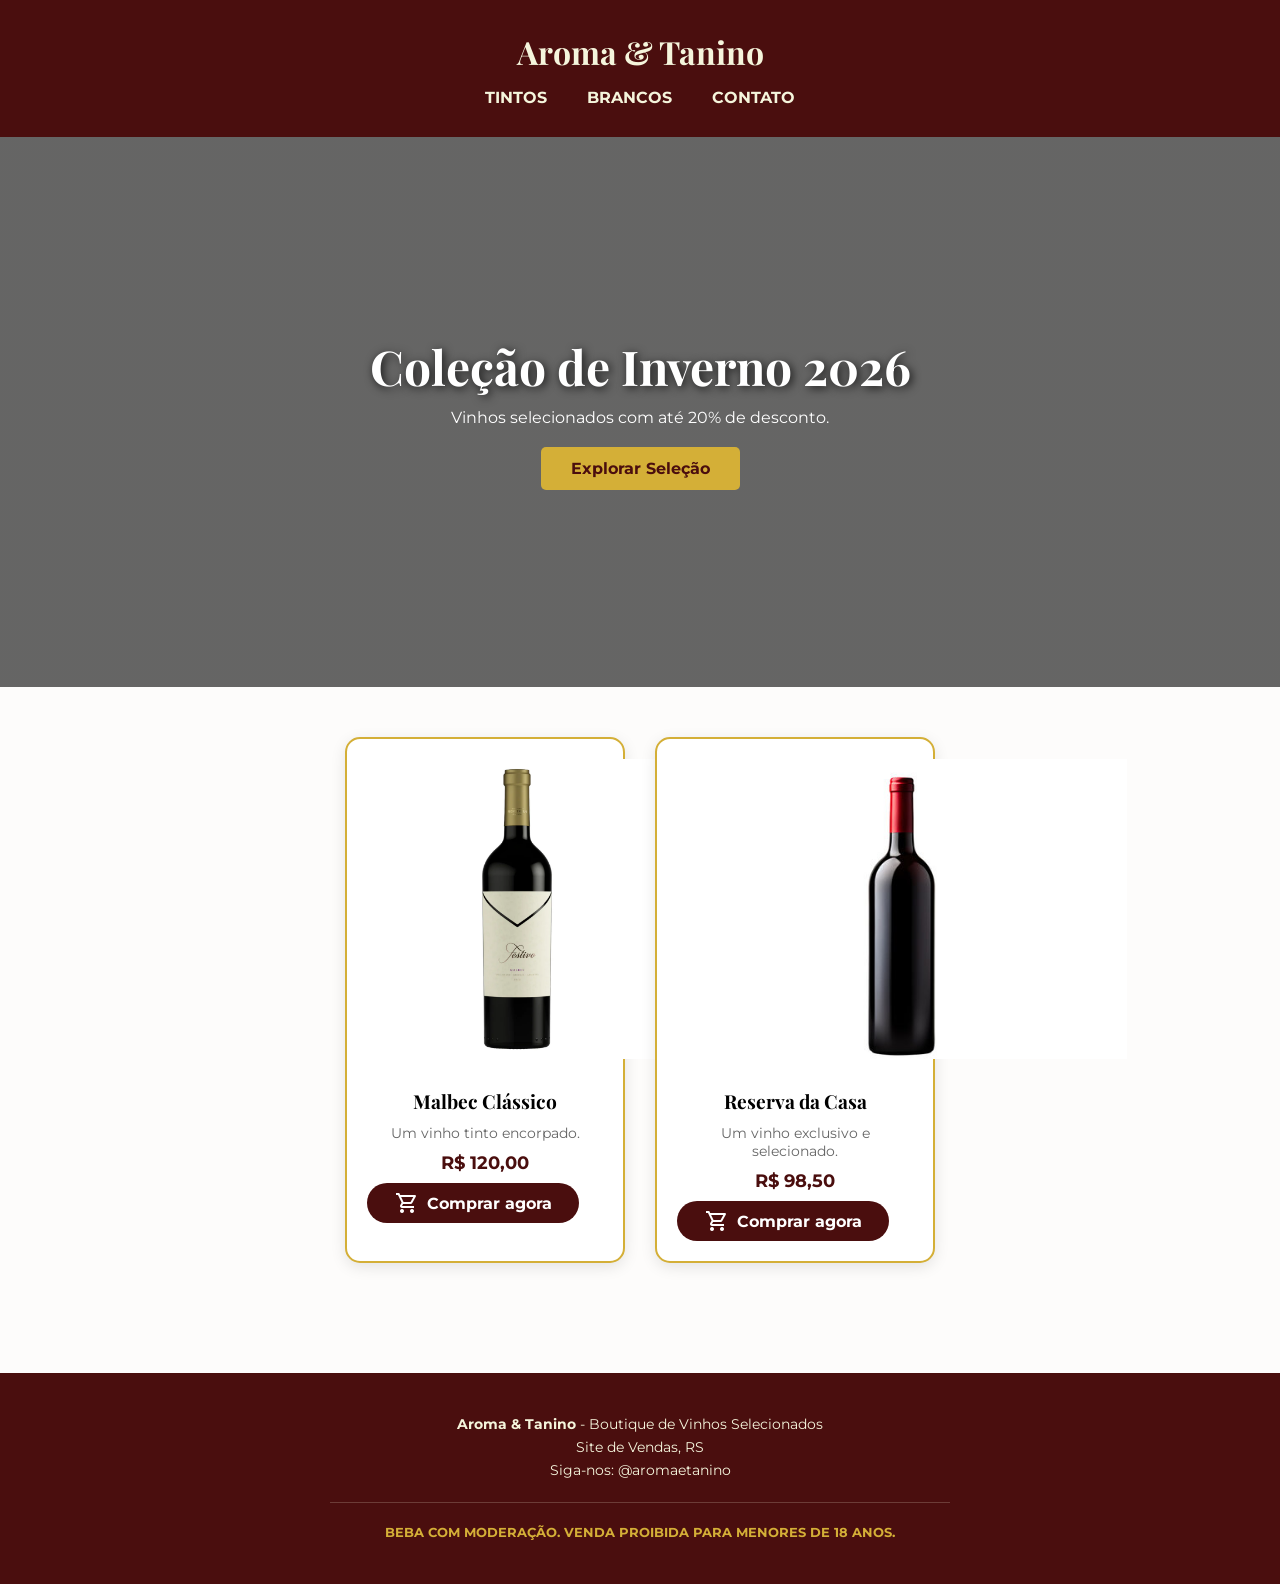
==== index.html @ 3e4dd6f6 "Projeto Aroma e Tanino: Estrutura e Checkout" ====
<!DOCTYPE html>
<html lang="pt-br">
<head>
    <meta charset="UTF-8">
    <meta name="viewport" content="width=device-width, initial-scale=1.0">
    <title>Aroma e Tanino - Loja de Vinhos</title>
    <link rel="stylesheet" href="https://fonts.googleapis.com/css2?family=Material+Symbols+Outlined:opsz,wght,FILL,GRAD@24,400,0,0" />
    <link href="https://fonts.googleapis.com/css2?family=Montserrat:wght@300;400;700&family=Playfair+Display:wght@700&display=swap" rel="stylesheet">
    <link rel="stylesheet" href="style.css">
</head>
<body>
    <header>
        <h1>Aroma & Tanino</h1>
        <nav>
        <ul>
            <li>Tintos</li>
            <li>Brancos</li>
            <li>Contato</li>
        </ul>
        </nav>
    </header>
    <section class="banner">
        <div class="banner-content">
            <h1>Coleção de Inverno 2026</h1>
            <p>Vinhos selecionados com até 20% de desconto.</p>
            <a href="#vitrine" class="btn-banner">Explorar Seleção</a>
        </div>
    </section>
    <main>
        <section class="vitrine">
            <div class="vinho-card">
                <img src="img/vinho1.jpg" alt="Vinho Malbec Argentino">
                <h2 style="font-size: 1.2rem; margin: 10px 0;">Malbec Clássico</h2>
                <p style="font-size: 0.9rem; color: #666;">Um vinho tinto encorpado.</p>
                <span class="preco" style="font-size: 1.1rem; font-weight: bold;">R$ 120,00</span>
                <a href="produtos-malbec.html" class="btn-comprar">
                    <span class="material-symbols-outlined">shopping_cart
                        
                    </span>
                    Comprar agora
                </a>
                </div>
        
        <div class="vinho-card">
            <img src="img/vinho2.jpg" alt="Vinho Reserva da Casa">
            <h2 style="font-size: 1.2rem; margin: 10px 0;">Reserva da Casa</h2>
            <p style="font-size: 0.9rem; color: #666;">Um vinho exclusivo e selecionado.</p>
            <span class="preco" style="font-size: 1.1rem; font-weight: bold;">R$ 98,50</span>
            <a href="produtos-reserva.html" class="btn-comprar">
                <span class="material-symbols-outlined">shopping_cart
                    
                
                </span>
                Comprar agora
            </a>
        </div>
        </section>
    </main>
    <footer>
        <div class="footer-content">
            <p><strong>Aroma & Tanino</strong> - Boutique de Vinhos Selecionados<p>
            <p>Site de Vendas, RS</p>
            <p>Siga-nos: @aromaetanino</p>
            <hr> <p class="aviso-legal">Beba com moderação. Venda proibida para menores de 18 anos.</p>
        </div>
    </footer>
</body>
</html>

<script>
    function adicionarAoCarrinho() {
        alert("🍷 Excelente escolha! O vinho foi adicionado ao seu carrinho.");
    }
</script>
---- style.css ----
* {
    margin: 0;
    padding: 0;
    box-sizing: border-box;
}

/* 2. Header: Estiliza a caixa do topo */
header {
    background-color: #4A0E0E; /* Vermelho Borgonha realista */
    color: #F5F5DC;            /* Bege creme para leitura fácil */
    padding: 30px;
    text-align: center;
}

/* 3. Menu: Organiza a lista de vinhos */
nav ul {
    list-style: none;
    display: flex;
    justify-content: center;
    margin-top: 15px;
}

nav ul li {
    margin: 0 20px;              /* Espaço entre os itens do menu */
    font-weight: bold;
    text-transform: uppercase;   /* Deixa tudo em MAIÚSCULO (cara de site chique) */
    cursor: pointer;
    transition: 0.3s;
}

/* O efeito :hover para os itens do menu */
nav ul li:hover {
    color: #FFFFFF;            /* Muda para branco puro ao passar o mouse */
    transform: scale(1.1);       /* Dá um leve zoom na palavra */
}

/* 4. Vitrine: Espaçamento para os produtos */
.vitrine {
    display: flex;
    justify-content: center;
    gap: 30px;
    padding: 50px 20px;
}

/* 5. Card do Vinho: O quadro com borda dourada */
.vinho-card {
    background-color: white;
    border: 2px solid #D4AF37; /* Dourado luxo */
    border-radius: 15px;
    padding: 20px;
    text-align: center;
    width: 280px;
    transition: 0.4s;
    box-shadow: 0 4px 15px rgba(0,0,0,0.1);
}

/* Efeito de flutuar ao passar o mouse no card */
.vinho-card img{
    height: 300px;        /* Mantém as garrafas com a mesma altura */
    object-fit: contain;  /* Não deixa a imagem distorcer */
    margin-bottom: 15px;
}

/* Configuração de Fontes Globais */
body {
    font-family: 'Montserrat', sans-serif;
    background-color: #fdfcfb; /* Um bege quase branco, muito elegante */
}

h1, h2, h3 {
    font-family: 'Playfair Display', serif;
}

/* Deixando o Botão Profissional */
.btn-comprar {
    text-decoration: none;
    background-color: #4A0E0E; /* Borgonha */
    color: white;
    border: none;
    padding: 8px 15px;
    border-radius: 50px; /* Botão arredondado é mais moderno */
    cursor: pointer;
    display: flex;
    align-items: center;
    justify-content: center;
    gap: 8px; /* Espaço entre o ícone e o texto */
    font-weight: bold;
    transition: 0.3s;
    width: 90%; /* Botão ocupa a largura do card */
    margin-top: 10px;
    }

    .btn-comprar:hover {
        background-color: #D4AF37; /* Muda para Dourado */
        color: #4A0E0E;
        transform: scale(1.05);
    }

    /* Ajuste no Preço */
    .preco {
        font-size: 1.5rem;
        color: #4A0E0E;
        font-weight: 700;
        display: block;
        margin: 10px 0;
    }

    footer {
        background-color: #4A0E0E;
        color: #F5F5DC;
        text-align: center;
        padding: 40px;
        margin-top: 50px;
        font-size: 0.9rem;
    }

    footer {
        background-color: #4A0E0E; /* O mesmo Borgonha do cabeçalho */
        color: #F5F5DC;       /* Um tom de bege suave para as letras */
        text-align: center;
        padding: 40px 20px;
        margin-top: 60px;       /* Espaço entre os vinhos e o rodapé */     
        font-size: 0.9rem;
        line-height: 1.6;
    }

    footer hr {
        border: 0;
        border-top: 1px solid rgba(245, 245, 220, 0.2);
        margin: 20px auto;
        width: 50%;
    }

    .aviso-legal {
        font-weight: bold;
        color: #D4AF37; /* Dourado para o aviso importante */
        text-transform: uppercase;
        font-size: 0.8rem;
    }

    .banner {
        background: linear-gradient(rgba(0, 0, 0, 0.6), rgba(0, 0, 0, 0.6)), 
                    url('https://images.unsplash.com/photo-1559339352-11d035aa65de?q=80&w=1974&auto=format&fit=crop');
        background-size: cover;
        background-position: center;
        background-attachment: fixed;
        height: 550px;
        display: flex;
        align-items: center;
        justify-content: center;
        text-align: center;
        color: white;            
    }

    .banner-content h1 {
        text-shadow: 2px 2px 10px rgba(0,0,0,0.8);
        font-size: 3rem;
        margin-bottom: 10px; 
    }

    .btn-banner {
        display: inline-block;
        margin-top: 20px;
        padding: 12px 30px;
        background-color: #D4AF37;
        color: #4A0E0E;
        text-decoration: none;
        font-weight: bold;
        border-radius: 5px;
        transition: 0.3s;
    }

    .btn-banner:hover {
        background-color: white;
    }
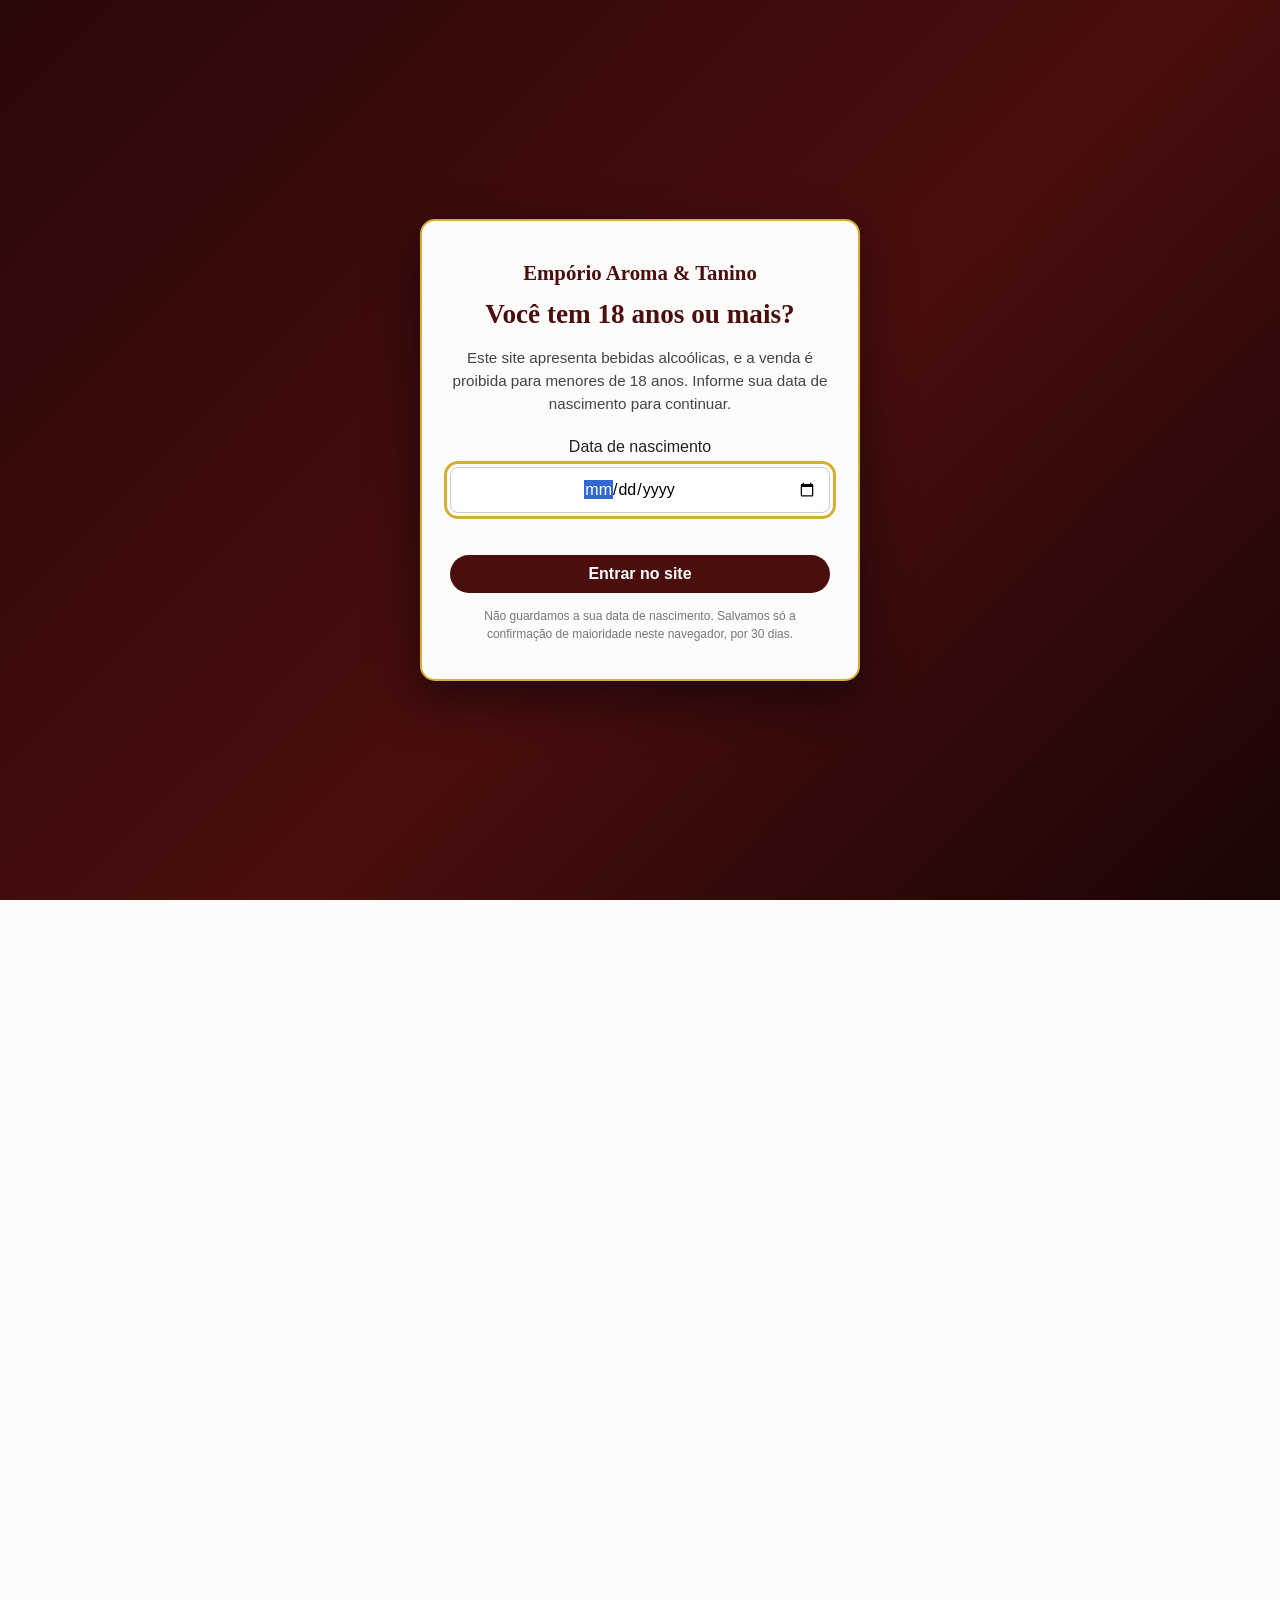
==== commit 96753c4c: "Empório Aroma & Tanino: vitrine, pedido, verificação +18 e segurança" ====
--- a/index.html
+++ b/index.html
@@ -3,72 +3,77 @@
 <head>
     <meta charset="UTF-8">
     <meta name="viewport" content="width=device-width, initial-scale=1.0">
-    <title>Aroma e Tanino - Loja de Vinhos</title>
-    <link rel="stylesheet" href="https://fonts.googleapis.com/css2?family=Material+Symbols+Outlined:opsz,wght,FILL,GRAD@24,400,0,0" />
-    <link href="https://fonts.googleapis.com/css2?family=Montserrat:wght@300;400;700&family=Playfair+Display:wght@700&display=swap" rel="stylesheet">
+    <meta http-equiv="Content-Security-Policy" content="default-src 'none'; script-src 'self'; style-src 'self' https://fonts.googleapis.com; font-src https://fonts.gstatic.com; img-src 'self' data:; connect-src 'self'; base-uri 'none'; form-action 'none'; object-src 'none'">
+    <meta name="referrer" content="strict-origin-when-cross-origin">
+    <meta name="description" content="Empório Aroma & Tanino: vinhos, espumantes, queijos coloniais, salames, castanhas e pães de fermentação longa. Projeto de demonstração.">
+    <title>Empório Aroma e Tanino - Vinhos, queijos, salames e pães</title>
+
+    <link rel="preconnect" href="https://fonts.googleapis.com">
+    <link rel="preconnect" href="https://fonts.gstatic.com" crossorigin>
+    <link rel="stylesheet" href="https://fonts.googleapis.com/css2?family=Montserrat:wght@300;400;500;700&family=Playfair+Display:wght@400;700&display=swap">
+    <link rel="stylesheet" href="https://fonts.googleapis.com/css2?family=Material+Symbols+Outlined:opsz,wght,FILL,GRAD@24,400,0,0">
     <link rel="stylesheet" href="style.css">
+    <script src="js/seguranca.js"></script>
+    <script src="js/idade.js"></script>
 </head>
 <body>
+
     <header>
-        <h1>Aroma & Tanino</h1>
-        <nav>
-        <ul>
-            <li>Tintos</li>
-            <li>Brancos</li>
-            <li>Contato</li>
-        </ul>
+        <a href="index.html" class="logo">Empório Aroma &amp; Tanino</a>
+        <button type="button" class="btn-carrinho" id="abrir-carrinho" aria-label="Abrir meu pedido">
+            <span class="material-symbols-outlined" aria-hidden="true">shopping_bag</span>
+            <span class="contador-carrinho">0</span>
+        </button>
+        <nav aria-label="Menu principal">
+            <ul>
+                <li><a href="index.html?categoria=vinho#vitrine">Vinhos</a></li>
+                <li><a href="index.html?categoria=queijo#vitrine">Queijos</a></li>
+                <li><a href="index.html?categoria=salame#vitrine">Salames</a></li>
+                <li><a href="index.html?categoria=pao#vitrine">Pães</a></li>
+                <li><a href="#contato">Contato</a></li>
+            </ul>
         </nav>
     </header>
+
     <section class="banner">
         <div class="banner-content">
-            <h1>Coleção de Inverno 2026</h1>
-            <p>Vinhos selecionados com até 20% de desconto.</p>
-            <a href="#vitrine" class="btn-banner">Explorar Seleção</a>
+            <h1>Tradição italiana à sua mesa</h1>
+            <p>Vinhos, queijos coloniais, salames, castanhas e pães de fermentação longa.</p>
+            <a href="#vitrine" class="btn-banner">Explorar seleção</a>
         </div>
     </section>
+
+    <div class="faixa">
+        <span>Raízes italianas</span>
+        <span>Produtos artesanais</span>
+        <span>Pedido pelo WhatsApp</span>
+    </div>
+
     <main>
-        <section class="vitrine">
-            <div class="vinho-card">
-                <img src="img/vinho1.jpg" alt="Vinho Malbec Argentino">
-                <h2 style="font-size: 1.2rem; margin: 10px 0;">Malbec Clássico</h2>
-                <p style="font-size: 0.9rem; color: #666;">Um vinho tinto encorpado.</p>
-                <span class="preco" style="font-size: 1.1rem; font-weight: bold;">R$ 120,00</span>
-                <a href="produtos-malbec.html" class="btn-comprar">
-                    <span class="material-symbols-outlined">shopping_cart
-                        
-                    </span>
-                    Comprar agora
-                </a>
-                </div>
-        
-        <div class="vinho-card">
-            <img src="img/vinho2.jpg" alt="Vinho Reserva da Casa">
-            <h2 style="font-size: 1.2rem; margin: 10px 0;">Reserva da Casa</h2>
-            <p style="font-size: 0.9rem; color: #666;">Um vinho exclusivo e selecionado.</p>
-            <span class="preco" style="font-size: 1.1rem; font-weight: bold;">R$ 98,50</span>
-            <a href="produtos-reserva.html" class="btn-comprar">
-                <span class="material-symbols-outlined">shopping_cart
-                    
-                
-                </span>
-                Comprar agora
-            </a>
-        </div>
+        <section class="catalogo" id="vitrine">
+            <div class="filtros" id="filtros" role="group" aria-label="Filtrar por categoria"></div>
+            <div id="vitrine-lista"></div>
         </section>
     </main>
-    <footer>
+
+    <footer id="contato">
         <div class="footer-content">
-            <p><strong>Aroma & Tanino</strong> - Boutique de Vinhos Selecionados<p>
-            <p>Site de Vendas, RS</p>
+            <p><strong>Empório Aroma &amp; Tanino</strong> - Tradição italiana à mesa</p>
+            <p>Porto Alegre, RS</p>
             <p>Siga-nos: @aromaetanino</p>
-            <hr> <p class="aviso-legal">Beba com moderação. Venda proibida para menores de 18 anos.</p>
+            <hr>
+            <p class="aviso-legal">Beba com moderação. Venda proibida para menores de 18 anos.</p>
+            <p class="aviso-demo-rodape">Projeto de demonstração: produtos, preços e contatos fictícios.</p>
         </div>
     </footer>
+
+    <a class="whats-flutuante" href="#" target="_blank" rel="noopener noreferrer" aria-label="Falar no WhatsApp">
+        <span class="material-symbols-outlined" aria-hidden="true">chat</span>
+    </a>
+
+    <script src="js/whatsapp.js" defer></script>
+    <script src="js/produtos.js" defer></script>
+    <script src="js/carrinho.js" defer></script>
+    <script src="js/vitrine.js" defer></script>
 </body>
-</html>
-
-<script>
-    function adicionarAoCarrinho() {
-        alert("🍷 Excelente escolha! O vinho foi adicionado ao seu carrinho.");
-    }
-</script>+</html>
--- a/style.css
+++ b/style.css
@@ -1,175 +1,521 @@
-* {
-    margin: 0;
-    padding: 0;
-    box-sizing: border-box;
-}
-
-/* 2. Header: Estiliza a caixa do topo */
+/* ============ 1. Reset e globais ============ */
+* { margin: 0; padding: 0; box-sizing: border-box; }
+
+html { scroll-behavior: smooth; scroll-padding-top: 20px; }
+
+body {
+    font-family: 'Montserrat', sans-serif;
+    background-color: #fdfcfb;
+    color: #222;
+    line-height: 1.5;
+}
+body.sem-rolagem { overflow: hidden; }
+
+h1, h2, h3 { font-family: 'Playfair Display', serif; }
+img { max-width: 100%; display: block; }
+[hidden] { display: none !important; }
+
+a:focus-visible, button:focus-visible, input:focus-visible {
+    outline: 3px solid #D4AF37;
+    outline-offset: 3px;
+}
+
+/* ============ 2. Header e menu ============ */
 header {
-    background-color: #4A0E0E; /* Vermelho Borgonha realista */
-    color: #F5F5DC;            /* Bege creme para leitura fácil */
-    padding: 30px;
-    text-align: center;
-}
-
-/* 3. Menu: Organiza a lista de vinhos */
+    position: relative;
+    background-color: #4A0E0E;
+    color: #F5F5DC;
+    padding: 30px 20px;
+    text-align: center;
+}
+
+.logo {
+    font-family: 'Playfair Display', serif;
+    font-size: 2.2rem;
+    font-weight: 700;
+    color: #F5F5DC;
+    text-decoration: none;
+}
+
 nav ul {
     list-style: none;
     display: flex;
     justify-content: center;
+    flex-wrap: wrap;
     margin-top: 15px;
 }
-
-nav ul li {
-    margin: 0 20px;              /* Espaço entre os itens do menu */
+nav ul li { margin: 0 18px; font-weight: bold; text-transform: uppercase; }
+nav ul li a {
+    color: inherit;
+    text-decoration: none;
+    display: inline-block;
+    transition: color 0.3s, transform 0.3s;
+}
+nav ul li a:hover { color: #D4AF37; transform: scale(1.1); }
+
+.btn-carrinho {
+    position: absolute;
+    top: 22px;
+    right: 22px;
+    display: flex;
+    align-items: center;
+    gap: 6px;
+    background: transparent;
+    color: #F5F5DC;
+    border: 2px solid #D4AF37;
+    border-radius: 50px;
+    padding: 6px 14px;
+    font-family: inherit;
+    font-weight: 700;
+    cursor: pointer;
+    transition: background-color 0.3s, color 0.3s;
+}
+.btn-carrinho:hover { background: #D4AF37; color: #4A0E0E; }
+
+/* ============ 3. Banner e faixa ============ */
+.banner {
+    position: relative;
+    overflow: hidden;
+    /* Aparece se a foto não carregar */
+    background: linear-gradient(135deg, #2b0707 0%, #4A0E0E 55%, #1a0404 100%);
+    min-height: 460px;
+    display: flex;
+    align-items: center;
+    justify-content: center;
+    text-align: center;
+    color: white;
+    padding: 40px 20px;
+}
+
+/* A foto, com zoom lento */
+.banner::before {
+    content: '';
+    position: absolute;
+    inset: 0;
+    background: url('img/banner-1.jpg') center 80% / cover no-repeat;
+    animation: zoom-lento 20s ease-in-out infinite alternate;
+}
+
+/* Camada escura para o texto ficar legível */
+.banner::after {
+    content: '';
+    position: absolute;
+    inset: 0;
+    background: rgba(0, 0, 0, 0.5);
+}
+
+.banner-content {
+    position: relative;
+    z-index: 2;
+}
+
+@keyframes zoom-lento {
+    from { transform: scale(1); }
+    to   { transform: scale(1.12); }
+}
+
+@media (prefers-reduced-motion: reduce) {
+    .banner::before { animation: none; }
+}
+.banner-content h1 {
+    text-shadow: 2px 2px 10px rgba(0, 0, 0, 0.8);
+    font-size: 3rem;
+    margin-bottom: 10px;
+}
+.banner-content p { font-size: 1.1rem; max-width: 560px; margin: 0 auto; }
+
+.btn-banner {
+    display: inline-block;
+    margin-top: 20px;
+    padding: 12px 30px;
+    background-color: #D4AF37;
+    color: #4A0E0E;
+    text-decoration: none;
     font-weight: bold;
-    text-transform: uppercase;   /* Deixa tudo em MAIÚSCULO (cara de site chique) */
+    border-radius: 5px;
+    transition: background-color 0.3s, transform 0.3s;
+}
+.btn-banner:hover { background-color: white; transform: translateY(-2px); }
+
+.faixa {
+    display: flex;
+    justify-content: center;
+    flex-wrap: wrap;
+    gap: 10px 50px;
+    padding: 20px;
+    background: #f6ecd0;
+    color: #4A0E0E;
+    font-weight: 500;
+    text-align: center;
+}
+
+/* ============ 4. Filtros e categorias ============ */
+.filtros {
+    display: flex;
+    flex-wrap: wrap;
+    justify-content: center;
+    gap: 10px;
+    padding: 40px 20px 0;
+}
+.filtro {
+    font-family: inherit;
+    font-weight: 500;
+    padding: 8px 20px;
+    border: 2px solid #D4AF37;
+    background: white;
+    color: #4A0E0E;
+    border-radius: 50px;
     cursor: pointer;
-    transition: 0.3s;
-}
-
-/* O efeito :hover para os itens do menu */
-nav ul li:hover {
-    color: #FFFFFF;            /* Muda para branco puro ao passar o mouse */
-    transform: scale(1.1);       /* Dá um leve zoom na palavra */
-}
-
-/* 4. Vitrine: Espaçamento para os produtos */
+    transition: background-color 0.3s, color 0.3s;
+}
+.filtro:hover { background: #f6ecd0; }
+.filtro.ativo { background: #4A0E0E; border-color: #4A0E0E; color: #fff; }
+
+.categoria { max-width: 1200px; margin: 0 auto; padding: 40px 20px 0; }
+.categoria > h2 { text-align: center; font-size: 1.8rem; color: #4A0E0E; }
+.categoria > h2::after {
+    content: '';
+    display: block;
+    width: 60px;
+    height: 3px;
+    background: #D4AF37;
+    margin: 10px auto 0;
+}
+
+/* ============ 5. Cards ============ */
 .vitrine {
     display: flex;
     justify-content: center;
+    flex-wrap: wrap;
     gap: 30px;
-    padding: 50px 20px;
-}
-
-/* 5. Card do Vinho: O quadro com borda dourada */
+    padding: 30px 0;
+}
+
 .vinho-card {
+    display: flex;
+    flex-direction: column;
     background-color: white;
-    border: 2px solid #D4AF37; /* Dourado luxo */
+    border: 2px solid #D4AF37;
     border-radius: 15px;
     padding: 20px;
     text-align: center;
-    width: 280px;
-    transition: 0.4s;
-    box-shadow: 0 4px 15px rgba(0,0,0,0.1);
-}
-
-/* Efeito de flutuar ao passar o mouse no card */
-.vinho-card img{
-    height: 300px;        /* Mantém as garrafas com a mesma altura */
-    object-fit: contain;  /* Não deixa a imagem distorcer */
-    margin-bottom: 15px;
-}
-
-/* Configuração de Fontes Globais */
-body {
-    font-family: 'Montserrat', sans-serif;
-    background-color: #fdfcfb; /* Um bege quase branco, muito elegante */
-}
-
-h1, h2, h3 {
-    font-family: 'Playfair Display', serif;
-}
-
-/* Deixando o Botão Profissional */
+    width: 100%;
+    max-width: 280px;
+    transition: transform 0.4s, box-shadow 0.4s;
+    box-shadow: 0 4px 15px rgba(0, 0, 0, 0.1);
+    overflow: hidden;
+}
+.vinho-card:hover { transform: translateY(-8px); box-shadow: 0 12px 28px rgba(74, 14, 14, 0.25); }
+
+.card-foto { display: block; }
+.vinho-card img {
+    width: 100%;
+    height: 240px;
+    object-fit: contain;
+    mix-blend-mode: multiply;
+    margin-bottom: 12px;
+}
+.vinho-card h3 { font-size: 1.15rem; margin: 8px 0 2px; }
+
+.selos { display: flex; justify-content: center; gap: 6px; flex-wrap: wrap; }
+.selo {
+    font-size: 0.72rem;
+    font-weight: 500;
+    color: #4A0E0E;
+    background: #f6ecd0;
+    border-radius: 50px;
+    padding: 2px 10px;
+}
+.selo-18 { background: #4A0E0E; color: #F5F5DC; }
+
+.peso { font-size: 0.8rem; color: #888; }
+.descricao { font-size: 0.9rem; color: #666; flex: 1; margin-top: 4px; }
+.preco { font-size: 1.5rem; color: #4A0E0E; font-weight: 700; display: block; margin: 10px 0; }
+
+.sem-foto {
+    height: 240px;
+    display: flex;
+    align-items: center;
+    justify-content: center;
+    background: #f6f1ea;
+    border-radius: 10px;
+    margin-bottom: 12px;
+    color: #4A0E0E;
+}
+.sem-foto .material-symbols-outlined { font-size: 72px; opacity: 0.5; }
+
+/* ============ 6. Botões ============ */
 .btn-comprar {
     text-decoration: none;
-    background-color: #4A0E0E; /* Borgonha */
+    background-color: #4A0E0E;
     color: white;
     border: none;
-    padding: 8px 15px;
-    border-radius: 50px; /* Botão arredondado é mais moderno */
+    padding: 10px 15px;
+    border-radius: 50px;
     cursor: pointer;
     display: flex;
     align-items: center;
     justify-content: center;
-    gap: 8px; /* Espaço entre o ícone e o texto */
+    gap: 8px;
+    font-family: inherit;
+    font-size: 1rem;
     font-weight: bold;
-    transition: 0.3s;
-    width: 90%; /* Botão ocupa a largura do card */
+    transition: background-color 0.3s, color 0.3s, transform 0.3s;
+    width: 100%;
     margin-top: 10px;
-    }
-
-    .btn-comprar:hover {
-        background-color: #D4AF37; /* Muda para Dourado */
-        color: #4A0E0E;
-        transform: scale(1.05);
-    }
-
-    /* Ajuste no Preço */
-    .preco {
-        font-size: 1.5rem;
-        color: #4A0E0E;
-        font-weight: 700;
-        display: block;
-        margin: 10px 0;
-    }
-
-    footer {
-        background-color: #4A0E0E;
-        color: #F5F5DC;
-        text-align: center;
-        padding: 40px;
-        margin-top: 50px;
-        font-size: 0.9rem;
-    }
-
-    footer {
-        background-color: #4A0E0E; /* O mesmo Borgonha do cabeçalho */
-        color: #F5F5DC;       /* Um tom de bege suave para as letras */
-        text-align: center;
-        padding: 40px 20px;
-        margin-top: 60px;       /* Espaço entre os vinhos e o rodapé */     
-        font-size: 0.9rem;
-        line-height: 1.6;
-    }
-
-    footer hr {
-        border: 0;
-        border-top: 1px solid rgba(245, 245, 220, 0.2);
-        margin: 20px auto;
-        width: 50%;
-    }
-
-    .aviso-legal {
-        font-weight: bold;
-        color: #D4AF37; /* Dourado para o aviso importante */
-        text-transform: uppercase;
-        font-size: 0.8rem;
-    }
-
-    .banner {
-        background: linear-gradient(rgba(0, 0, 0, 0.6), rgba(0, 0, 0, 0.6)), 
-                    url('https://images.unsplash.com/photo-1559339352-11d035aa65de?q=80&w=1974&auto=format&fit=crop');
-        background-size: cover;
-        background-position: center;
-        background-attachment: fixed;
-        height: 550px;
-        display: flex;
-        align-items: center;
-        justify-content: center;
-        text-align: center;
-        color: white;            
-    }
-
-    .banner-content h1 {
-        text-shadow: 2px 2px 10px rgba(0,0,0,0.8);
-        font-size: 3rem;
-        margin-bottom: 10px; 
-    }
-
-    .btn-banner {
-        display: inline-block;
-        margin-top: 20px;
-        padding: 12px 30px;
-        background-color: #D4AF37;
-        color: #4A0E0E;
-        text-decoration: none;
-        font-weight: bold;
-        border-radius: 5px;
-        transition: 0.3s;
-    }
-
-    .btn-banner:hover {
-        background-color: white;
-    }+}
+.btn-comprar:hover { background-color: #D4AF37; color: #4A0E0E; transform: scale(1.03); }
+
+.btn-whats { background-color: #1fa855; }
+.btn-whats:hover { background-color: #25D366; color: white; }
+
+.btn-detalhes {
+    display: block;
+    margin-top: 12px;
+    color: #4A0E0E;
+    font-weight: 500;
+    font-size: 0.9rem;
+    text-decoration: underline;
+    text-underline-offset: 4px;
+}
+.btn-detalhes:hover { color: #D4AF37; }
+
+.whats-flutuante {
+    position: fixed;
+    right: 20px;
+    bottom: 20px;
+    width: 58px;
+    height: 58px;
+    background: #25D366;
+    color: #fff;
+    border-radius: 50%;
+    display: flex;
+    align-items: center;
+    justify-content: center;
+    box-shadow: 0 4px 15px rgba(0, 0, 0, 0.3);
+    text-decoration: none;
+    z-index: 1000;
+    animation: pulso 2s infinite;
+}
+.whats-flutuante .material-symbols-outlined { font-size: 30px; }
+
+@keyframes pulso {
+    0%   { box-shadow: 0 0 0 0 rgba(37, 211, 102, 0.6); }
+    70%  { box-shadow: 0 0 0 18px rgba(37, 211, 102, 0); }
+    100% { box-shadow: 0 0 0 0 rgba(37, 211, 102, 0); }
+}
+
+/* ============ 7. Página de produto ============ */
+.voltar { display: inline-block; margin: 25px 40px 0; color: #4A0E0E; font-weight: 500; text-decoration: none; }
+.voltar:hover { color: #D4AF37; }
+
+.produto-pagina {
+    display: flex;
+    gap: 40px;
+    padding: 30px 40px 40px;
+    max-width: 1100px;
+    margin: auto;
+    align-items: flex-start;
+}
+.produto-imagem { flex: 1; }
+.produto-imagem img { width: 100%; border-radius: 10px; mix-blend-mode: multiply; }
+.produto-imagem .sem-foto { height: 420px; margin-bottom: 0; }
+.produto-info { flex: 1; }
+.produto-info .selos { justify-content: flex-start; margin-bottom: 10px; }
+.produto-info h1 { color: #4A0E0E; font-size: 2rem; }
+.produto-info .preco { font-size: 1.8rem; }
+.produto-info .texto { margin: 20px 0; line-height: 1.7; }
+
+.caixa-frete { background: #f4f4f4; padding: 20px; border-radius: 8px; margin-bottom: 25px; }
+.caixa-frete label { display: block; margin-bottom: 10px; }
+.caixa-frete input { padding: 10px; border: 1px solid #ccc; border-radius: 6px; font-family: inherit; }
+.caixa-frete button {
+    padding: 10px 16px;
+    background: #4A0E0E;
+    color: #fff;
+    border: none;
+    border-radius: 6px;
+    cursor: pointer;
+    font-family: inherit;
+    font-weight: 500;
+}
+.caixa-frete button:hover { background: #D4AF37; color: #4A0E0E; }
+#resultado-frete { margin-top: 10px; font-weight: bold; }
+
+.erro-produto { text-align: center; padding: 80px 20px; }
+.erro-produto h1 { color: #4A0E0E; margin-bottom: 10px; }
+.erro-produto p { margin-bottom: 20px; }
+
+/* ============ 8. Pedido (carrinho lateral) ============ */
+.fundo-carrinho {
+    position: fixed;
+    inset: 0;
+    background: rgba(0, 0, 0, 0.5);
+    opacity: 0;
+    visibility: hidden;
+    transition: opacity 0.3s, visibility 0.3s;
+    z-index: 1090;
+}
+.fundo-carrinho.aberto { opacity: 1; visibility: visible; }
+
+.carrinho {
+    position: fixed;
+    top: 0;
+    right: 0;
+    height: 100%;
+    width: 100%;
+    max-width: 400px;
+    background: #fdfcfb;
+    z-index: 1100;
+    display: flex;
+    flex-direction: column;
+    transform: translateX(100%);
+    visibility: hidden;
+    transition: transform 0.3s, visibility 0.3s;
+    box-shadow: -8px 0 30px rgba(0, 0, 0, 0.25);
+}
+.carrinho.aberto { transform: none; visibility: visible; }
+
+.carrinho-topo {
+    display: flex;
+    justify-content: space-between;
+    align-items: center;
+    padding: 20px;
+    background: #4A0E0E;
+    color: #F5F5DC;
+}
+.carrinho-fechar { background: none; border: 0; color: inherit; font-size: 2rem; line-height: 1; cursor: pointer; }
+
+.carrinho-itens { flex: 1; overflow-y: auto; padding: 20px; }
+.item-carrinho {
+    display: flex;
+    justify-content: space-between;
+    align-items: center;
+    gap: 12px;
+    padding: 12px 0;
+    border-bottom: 1px solid #eee;
+}
+.item-carrinho span { display: block; font-size: 0.85rem; color: #666; }
+.qtd { display: flex; align-items: center; gap: 10px; }
+.qtd button {
+    width: 30px;
+    height: 30px;
+    border-radius: 50%;
+    border: 2px solid #D4AF37;
+    background: #fff;
+    color: #4A0E0E;
+    font-weight: 700;
+    cursor: pointer;
+}
+.carrinho-itens .vazio { text-align: center; color: #666; margin-top: 30px; }
+
+.carrinho-rodape { padding: 20px; border-top: 1px solid #eee; }
+.carrinho-total { display: flex; justify-content: space-between; font-size: 1.2rem; margin-bottom: 10px; }
+.aviso-demo { font-size: 0.75rem; color: #888; text-align: center; margin-top: 10px; }
+
+/* ============ 9. Rodapé ============ */
+footer {
+    background-color: #4A0E0E;
+    color: #F5F5DC;
+    text-align: center;
+    padding: 40px 20px;
+    margin-top: 60px;
+    font-size: 0.9rem;
+    line-height: 1.6;
+}
+footer hr { border: 0; border-top: 1px solid rgba(245, 245, 220, 0.2); margin: 20px auto; width: 50%; }
+.aviso-legal { font-weight: bold; color: #D4AF37; text-transform: uppercase; font-size: 0.8rem; }
+.aviso-demo-rodape { margin-top: 10px; font-size: 0.8rem; opacity: 0.7; }
+
+/* ============ 10. Responsivo e acessibilidade ============ */
+@media (max-width: 768px) {
+    .banner-content h1 { font-size: 2.1rem; }
+    .logo { font-size: 1.7rem; }
+    nav ul li { margin: 6px 10px; }
+    .btn-carrinho { position: static; margin: 14px auto 0; }
+    .voltar { margin: 20px 20px 0; }
+    .produto-pagina { flex-direction: column; padding: 20px; }
+}
+
+@media (prefers-reduced-motion: reduce) {
+    html { scroll-behavior: auto; }
+    * { animation: none !important; transition: none !important; }
+}
+
+/* ============ 11. Verificação de maioridade (+18) ============ */
+html.verificar-idade body > :not(.portao-idade) {
+    visibility: hidden;
+}
+
+.portao-idade {
+    position: fixed;
+    inset: 0;
+    z-index: 2000;
+    display: flex;
+    align-items: center;
+    justify-content: center;
+    padding: 20px;
+    overflow-y: auto;
+    background: linear-gradient(135deg, #2b0707 0%, #4A0E0E 55%, #1a0404 100%);
+}
+
+.portao-caixa {
+    width: 100%;
+    max-width: 440px;
+    background: #fdfcfb;
+    border: 2px solid #D4AF37;
+    border-radius: 15px;
+    padding: 36px 28px;
+    text-align: center;
+    box-shadow: 0 20px 50px rgba(0, 0, 0, 0.5);
+}
+
+.portao-marca {
+    font-family: 'Playfair Display', serif;
+    font-weight: 700;
+    font-size: 1.3rem;
+    color: #4A0E0E;
+    margin-bottom: 6px;
+}
+
+.portao-caixa h2 {
+    color: #4A0E0E;
+    font-size: 1.7rem;
+    margin-bottom: 12px;
+}
+
+.portao-texto {
+    color: #444;
+    font-size: 0.95rem;
+    margin-bottom: 20px;
+}
+
+.portao-form label {
+    display: block;
+    font-weight: 500;
+    margin-bottom: 8px;
+}
+
+.portao-form input {
+    width: 100%;
+    padding: 12px;
+    border: 1px solid #ccc;
+    border-radius: 8px;
+    font-family: inherit;
+    font-size: 1rem;
+    text-align: center;
+}
+
+.portao-erro {
+    min-height: 1.5em;
+    margin-top: 10px;
+    color: #b00020;
+    font-weight: 500;
+    font-size: 0.9rem;
+}
+
+.portao-privacidade {
+    margin-top: 14px;
+    color: #777;
+    font-size: 0.75rem;
+}
